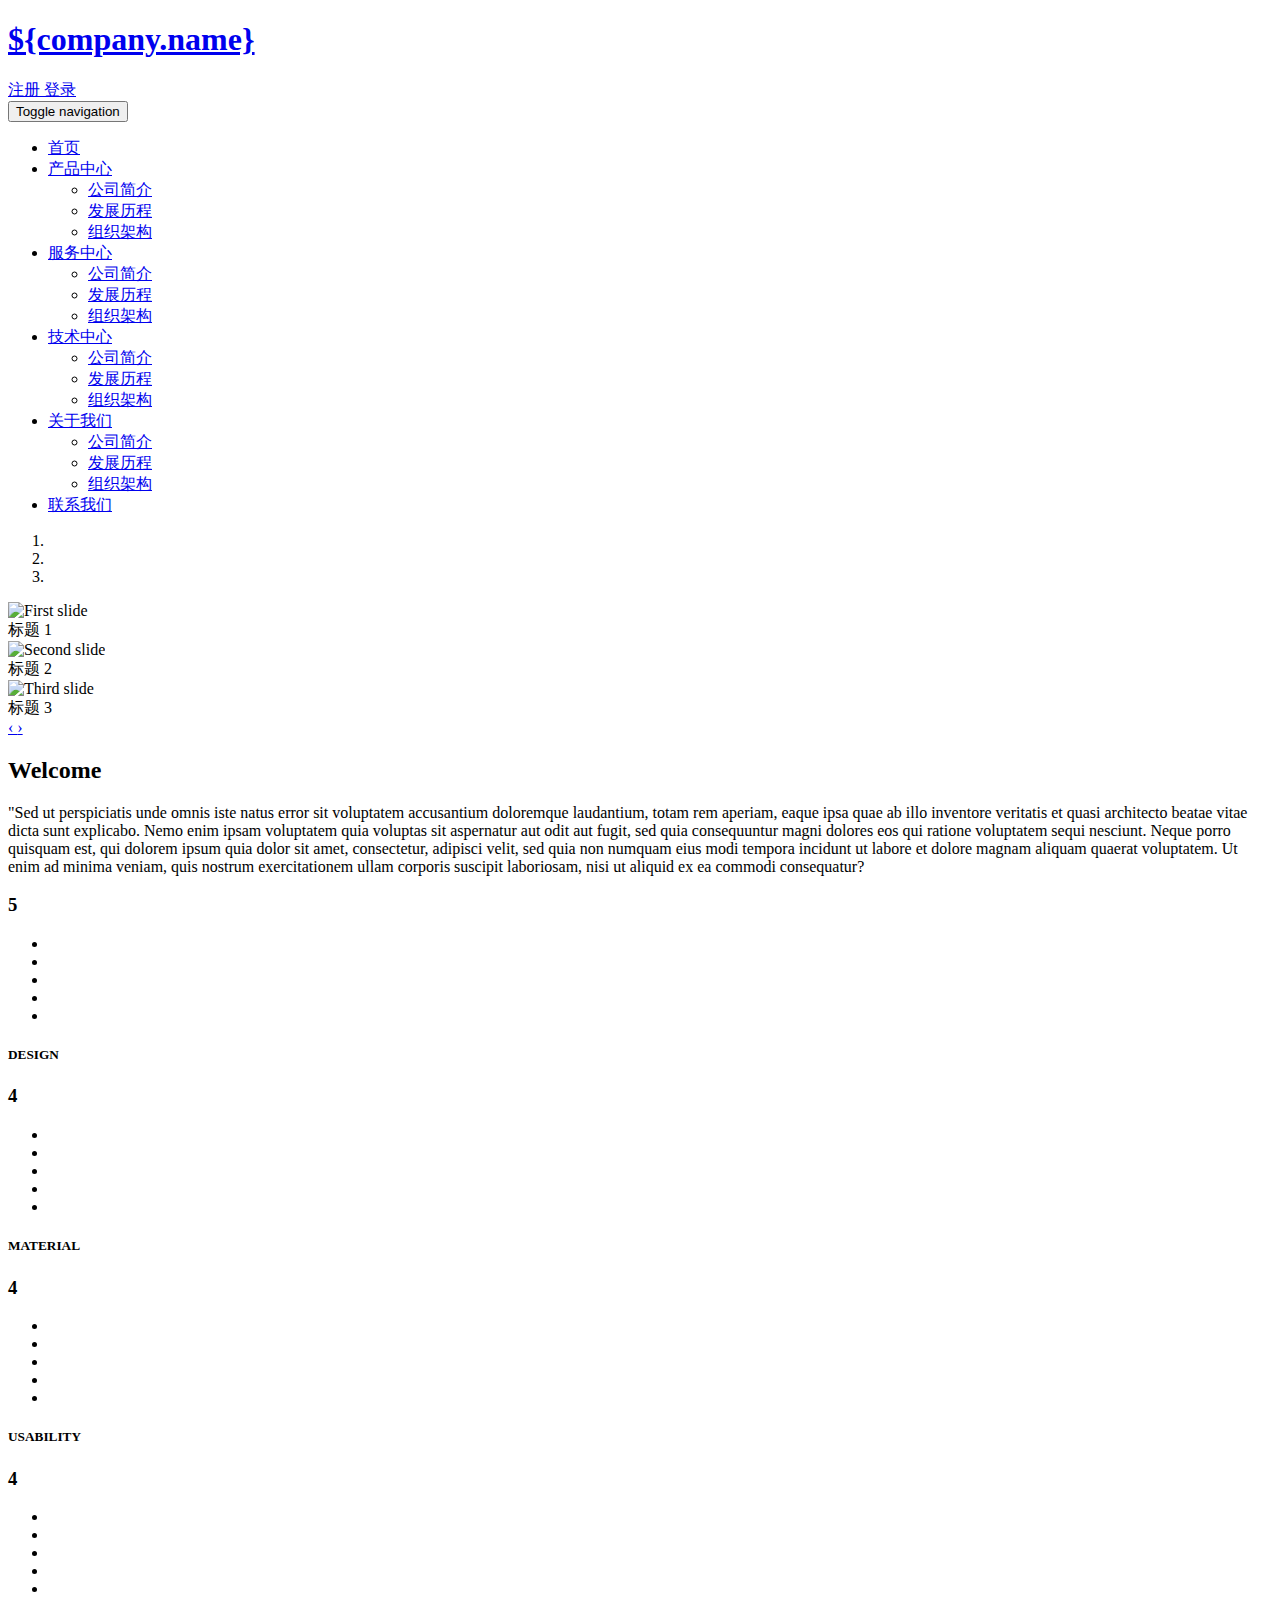
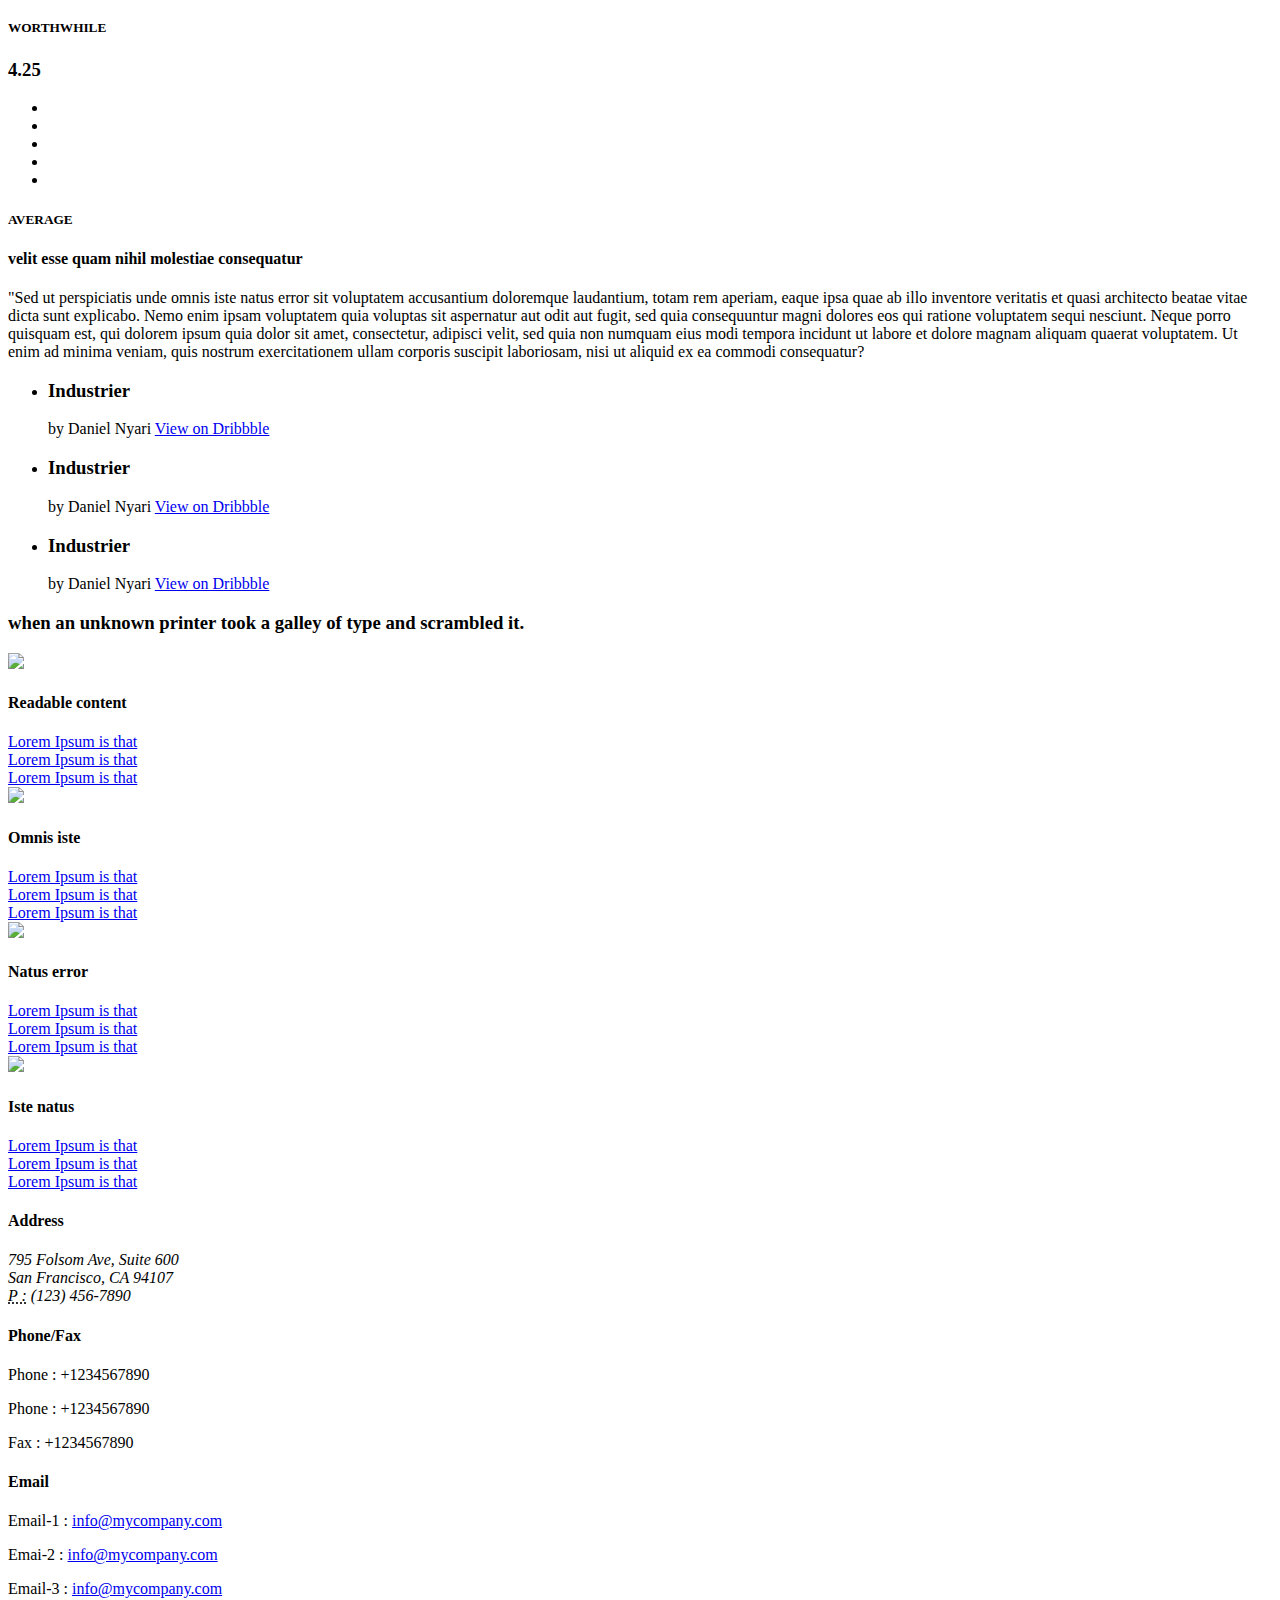
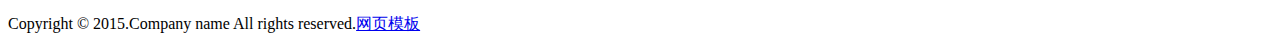
==== src/main.resource/templates/index.html @ 9eebe80a "commit by wnn for base files" ====
<!doctype html>
<html>
<head>
<title>Home</title>
<meta name="viewport" content="width=device-width, initial-scale=1">
<meta http-equiv="Content-Type" content="text/html; charset=utf-8" />
<meta name="keywords"
	content="Chattle Responsive web template, Bootstrap Web Templates, Flat Web Templates, Andriod Compatible web template, Smartphone Compatible web template, free webdesigns for Nokia, Samsung, LG, SonyErricsson, Motorola web design" />

<link rel="stylesheet" href="/css/flexslider.css" type="text/css" media="screen" />
<!--bootstrap-->
<link href="/css/bootstrap.css" rel="stylesheet" type="text/css" />
<!--coustom css-->
<link href="/css/style.css" rel="stylesheet" type="text/css" />
<!--coustom css-->
<link href="/css/page/index.css" rel="stylesheet" type="text/css" />
<!--default-js-->
<script src="/js/jquery-2.1.4.min.js"></script>
<!--bootstrap-js-->
<script src="/js/bootstrap.js"></script>

<script src="/js/responsiveslides.min.js"></script>

<script type="text/javascript">
	
</script>
</head>
<body>
	<div class="header">
		<div class="container">
			<div class="logo">
				<h1>
					<a href="index.html">${company.name}</a>
				</h1>
			</div>
			<div class="login-info">
					<a href="#">
						<span class="glyphicon glyphicon-user">注册</span>
					</a>
					<a href="#">
						<span class="glyphicon glyphicon-log-in">登录</span>
					</a>
			</div>
			<div class="clearfix"></div>
		</div>
	</div>
	<div class="header_nav" id="home">
		<div class="container">
			<nav class="navbar navbar-default chn-gd">
				<!-- Brand and toggle get grouped for better mobile display -->
				<div class="navbar-header">
					<button type="button" class="navbar-toggle collapsed" data-toggle="collapse" data-target="#bs-example-navbar-collapse-1" aria-expanded="false">
					<span class="sr-only">Toggle navigation</span>
					<span class="icon-bar"></span>
					<span class="icon-bar"></span>
					<span class="icon-bar"></span>
					</button>
				</div>
				<!-- Collect the nav links, forms, and other content for toggling -->
				<div class="collapse navbar-collapse" id="bs-example-navbar-collapse-1">
					<ul class="nav navbar-nav navbar-right">
						<li  class="active">
							<a href="index.html">
								<span class="glyphicon glyphicon-home " aria-hidden="true"></span>
								首页
							</a>
						</li>
						<!---->
						<li>
							<a href="projects.html" class="dropdown-toggle" data-toggle="dropdown">
								<span class="glyphicon glyphicon-thumbs-up " aria-hidden="true"></span>
								产品中心
							</a>
							<ul class="dropdown-menu">
								<li><a href="#">公司简介</a></li>
								<li><a href="#">发展历程</a></li>
								<li><a href="#">组织架构</a></li>
							</ul>
						</li>
						<!---->
						<li>
							<a href="services.html" class="dropdown-toggle" data-toggle="dropdown">
								<span class="glyphicon glyphicon-cog " aria-hidden="true"></span>
								服务中心
							</a>
							<ul class="dropdown-menu">
								<li><a href="#">公司简介</a></li>
								<li><a href="#">发展历程</a></li>
								<li><a href="#">组织架构</a></li>
							</ul>
						</li>
						<!---->
						<li>	
							<a href="shortcodes.html" class="dropdown-toggle" data-toggle="dropdown">
								<span class="glyphicon glyphicon-picture " aria-hidden="true"></span>
								技术中心
							</a>
							<ul class="dropdown-menu">
								<li><a href="#">公司简介</a></li>
								<li><a href="#">发展历程</a></li>
								<li><a href="#">组织架构</a></li>
							</ul>
						</li>
						<!---->
						<li>
							<a href="about.html" class="dropdown-toggle" data-toggle="dropdown">
								<span class="glyphicon glyphicon-user " aria-hidden="true"></span>
								关于我们
							</a>
							<ul class="dropdown-menu">
								<li><a href="#">公司简介</a></li>
								<li><a href="#">发展历程</a></li>
								<li><a href="#">组织架构</a></li>
							</ul>
						</li>
						<!---->
						<li class="las">
							<a href="contact.html">
								<span class="glyphicon glyphicon-envelope" aria-hidden="true"></span>
								联系我们
							</a>
						</li>
						<div class="clearfix"></div>
						<!--script-->
						<!-- <script type="text/javascript"> -->
						<!-- jQuery(document).ready(function($) { -->
						<!-- $(".scroll").click(function(event){		 -->
						<!-- event.preventDefault(); -->
						<!-- $('html,body').animate({scrollTop:$(this.hash).offset().top},900); -->
						<!-- }); -->
						<!-- }); -->
						<!-- </script> -->
						<!--script-->
					</ul>
					<!-- /.navbar-collapse -->
					<div class="clearfix"></div>
					<!-- /.container-fluid -->
				</div>
			</nav>
		</div>
	</div>
<!-- banner -->
	<div class="banner">
		<div id="myCarousel" class="carousel slide">
			<!-- 轮播（Carousel）指标 -->
			<ol class="carousel-indicators">
				<li data-target="#myCarousel" data-slide-to="0" class="active"></li>
				<li data-target="#myCarousel" data-slide-to="1"></li>
				<li data-target="#myCarousel" data-slide-to="2"></li>
			</ol>
			<!-- 轮播（Carousel）项目 -->
			<div class="carousel-inner">
				<div class="item active banner">
					<img src="/images/67.jpg" class="banner" alt="First slide">
					<div class="carousel-caption">标题 1</div>
				</div>
				<div class="item banner">
					<img src="/images/67.jpg" class="banner" alt="Second slide">
					<div class="carousel-caption">标题 2</div>
				</div>
				<div class="item banner">
					<img src="/images/67.jpg" class="banner" alt="Third slide">
					<div class="carousel-caption">标题 3</div>
				</div>
			</div>
			<!-- 轮播（Carousel）导航 -->
			<a class="carousel-control left carousel-control-modify" href="#myCarousel" data-slide="prev"> &lsaquo; </a> 
			<a class="carousel-control right carousel-control-modify" href="#myCarousel" data-slide="next">&rsaquo;</a>
		</div>
	</div>
<!-- banner -->
	<!-- welcome -->
	<div class="welcome">
		<div class="container">
			<h2>Welcome</h2>
			<p>"Sed ut perspiciatis unde omnis iste natus error sit
				voluptatem accusantium doloremque laudantium, totam rem aperiam,
				eaque ipsa quae ab illo inventore veritatis et quasi architecto
				beatae vitae dicta sunt explicabo. Nemo enim ipsam voluptatem quia
				voluptas sit aspernatur aut odit aut fugit, sed quia consequuntur
				magni dolores eos qui ratione voluptatem sequi nesciunt. Neque porro
				quisquam est, qui dolorem ipsum quia dolor sit amet, consectetur,
				adipisci velit, sed quia non numquam eius modi tempora incidunt ut
				labore et dolore magnam aliquam quaerat voluptatem. Ut enim ad
				minima veniam, quis nostrum exercitationem ullam corporis suscipit
				laboriosam, nisi ut aliquid ex ea commodi consequatur?</p>
		</div>
	</div>
	<!-- welcome -->
	<!-- welcome-btm -->
	<div class="welcome-btm">
		<div class="container">
			<div class="col-md-4 welcome-left">
				<h3>5</h3>
				<ul class="wel">
					<li><a href="#"></a></li>
					<li><a href="#"></a></li>
					<li><a href="#"></a></li>
					<li><a href="#"></a></li>
					<li><a href="#"></a></li>
					<div class="clearfix"></div>
				</ul>
				<h5>DESIGN</h5>
			</div>
			<div class="col-md-4 welcome-left">
				<h3>4</h3>
				<ul class="wel">
					<li><a href="#"></a></li>
					<li><a href="#"></a></li>
					<li><a href="#"></a></li>
					<li><a href="#"></a></li>
					<li><a href="#" class="wht"></a></li>
					<div class="clearfix"></div>
				</ul>
				<h5>MATERIAL</h5>
			</div>
			<div class="col-md-4 welcome-left">
				<h3>4</h3>
				<ul class="wel">
					<li><a href="#"></a></li>
					<li><a href="#"></a></li>
					<li><a href="#"></a></li>
					<li><a href="#"></a></li>
					<li><a href="#" class="wht"></a></li>
					<div class="clearfix"></div>
				</ul>
				<h5>USABILITY</h5>
			</div>
			<div class="clearfix"></div>
			<div class="wel-top">
				<div class="col-md-6 welcome-left1">
					<h3>4</h3>
					<ul class="wel">
						<li><a href="#"></a></li>
						<li><a href="#"></a></li>
						<li><a href="#"></a></li>
						<li><a href="#"></a></li>
						<li><a href="#" class="wht"></a></li>
						<div class="clearfix"></div>
					</ul>
					<h5>WORTHWHILE</h5>
				</div>
				<div class="col-md-6 welcome-left1">
					<h3>
						4.<span>25</span>
					</h3>
					<ul class="wel">
						<li><a href="#"></a></li>
						<li><a href="#"></a></li>
						<li><a href="#"></a></li>
						<li><a href="#"></a></li>
						<li><a href="#" class="wht"></a></li>
						<div class="clearfix"></div>
					</ul>
					<h5>AVERAGE</h5>
				</div>
				<div class="clearfix"></div>
			</div>
		</div>
	</div>
	<!-- welcome-btm -->
	<!-- why -->
	<div class="why">
		<div class="container">
			<span class="glyphicon glyphicon-globe" aria-hidden="true"></span>
			<h4>velit esse quam nihil molestiae consequatur</h4>
			<p>"Sed ut perspiciatis unde omnis iste natus error sit
				voluptatem accusantium doloremque laudantium, totam rem aperiam,
				eaque ipsa quae ab illo inventore veritatis et quasi architecto
				beatae vitae dicta sunt explicabo. Nemo enim ipsam voluptatem quia
				voluptas sit aspernatur aut odit aut fugit, sed quia consequuntur
				magni dolores eos qui ratione voluptatem sequi nesciunt. Neque porro
				quisquam est, qui dolorem ipsum quia dolor sit amet, consectetur,
				adipisci velit, sed quia non numquam eius modi tempora incidunt ut
				labore et dolore magnam aliquam quaerat voluptatem. Ut enim ad
				minima veniam, quis nostrum exercitationem ullam corporis suscipit
				laboriosam, nisi ut aliquid ex ea commodi consequatur?</p>
			<ul class="ch-grid">
				<li>
					<div class="ch-item ch-img-1">
						<div class="ch-info">
							<h3>Industrier</h3>
							<p>
								by Daniel Nyari <a href="#">View on Dribbble</a>
							</p>
						</div>
					</div>
				</li>
				<li>
					<div class="ch-item ch-img-2">
						<div class="ch-info">
							<h3>Industrier</h3>
							<p>
								by Daniel Nyari <a href="#">View on Dribbble</a>
							</p>
						</div>
					</div>
				</li>
				<li>
					<div class="ch-item ch-img-3">
						<div class="ch-info">
							<h3>Industrier</h3>
							<p>
								by Daniel Nyari <a href="#">View on Dribbble</a>
							</p>
						</div>
					</div>
				</li>
			</ul>
		</div>
	</div>
	<!-- why -->
	<!--  majority -->
	<div class="majority">
		<div class="container">
			<h3>when an unknown printer took a galley of type and scrambled
				it.</h3>
			<div class="col-md-3  majority-left">
				<img src="/images/54.jpg" alt=" " class="img-responsive" />
				<h4>Readable content</h4>
				<li><a href="#">Lorem Ipsum is that</a></li>
				<li><a href="#">Lorem Ipsum is that</a></li>
				<li><a href="#">Lorem Ipsum is that</a></li>
			</div>
			<div class="col-md-3  majority-left">
				<img src="/images/55.jpg" alt=" " class="img-responsive" />
				<h4>Omnis iste</h4>
				<li><a href="#">Lorem Ipsum is that</a></li>
				<li><a href="#">Lorem Ipsum is that</a></li>
				<li><a href="#">Lorem Ipsum is that</a></li>

			</div>
			<div class="col-md-3  majority-left">
				<img src="/images/56.jpg" alt=" " class="img-responsive" />
				<h4>Natus error</h4>
				<li><a href="#">Lorem Ipsum is that</a></li>
				<li><a href="#">Lorem Ipsum is that</a></li>
				<li><a href="#">Lorem Ipsum is that</a></li>

			</div>
			<div class="col-md-3  majority-left">
				<img src="/images/57.jpg" alt=" " class="img-responsive" />
				<h4>Iste natus</h4>
				<li><a href="#">Lorem Ipsum is that</a></li>
				<li><a href="#">Lorem Ipsum is that</a></li>
				<li><a href="#">Lorem Ipsum is that</a></li>

			</div>
			<div class="clearfix"></div>
		</div>
	</div>
	<!--  majority -->
	<!--  footer -->
	<div class="footer">
		<div class="container">
			<div class="col-md-4 contact-left">

				<h4>Address</h4>
				<address>
					795 Folsom Ave, Suite 600<br> San Francisco, CA 94107<br>
					<abbr title="Phone">P :</abbr> (123) 456-7890
				</address>
			</div>
			<div class="col-md-4 contact-left">

				<h4>Phone/Fax</h4>
				<p>Phone : +1234567890</p>
				<p>Phone : +1234567890</p>
				<p>Fax : +1234567890</p>
			</div>
			<div class="col-md-4 contact-left">

				<h4>Email</h4>
				<p>
					Email-1 : <a href="mailto:info@example.com">info@mycompany.com</a>
				</p>
				<p>
					Emai-2 : <a href="mailto:info@example.com">info@mycompany.com</a>
				</p>
				<p>
					Email-3 : <a href="mailto:info@example.com">info@mycompany.com</a>
				</p>
			</div>
			<div class="clearfix"></div>

			<div class="copyright">
				<p>
					Copyright &copy; 2015.Company name All rights reserved.<a
						target="_blank" href="http://www.cssmoban.com/">&#x7F51;&#x9875;&#x6A21;&#x677F;</a>
				</p>

			</div>
		</div>
	</div>
	<!--  footer -->
</body>
</html>
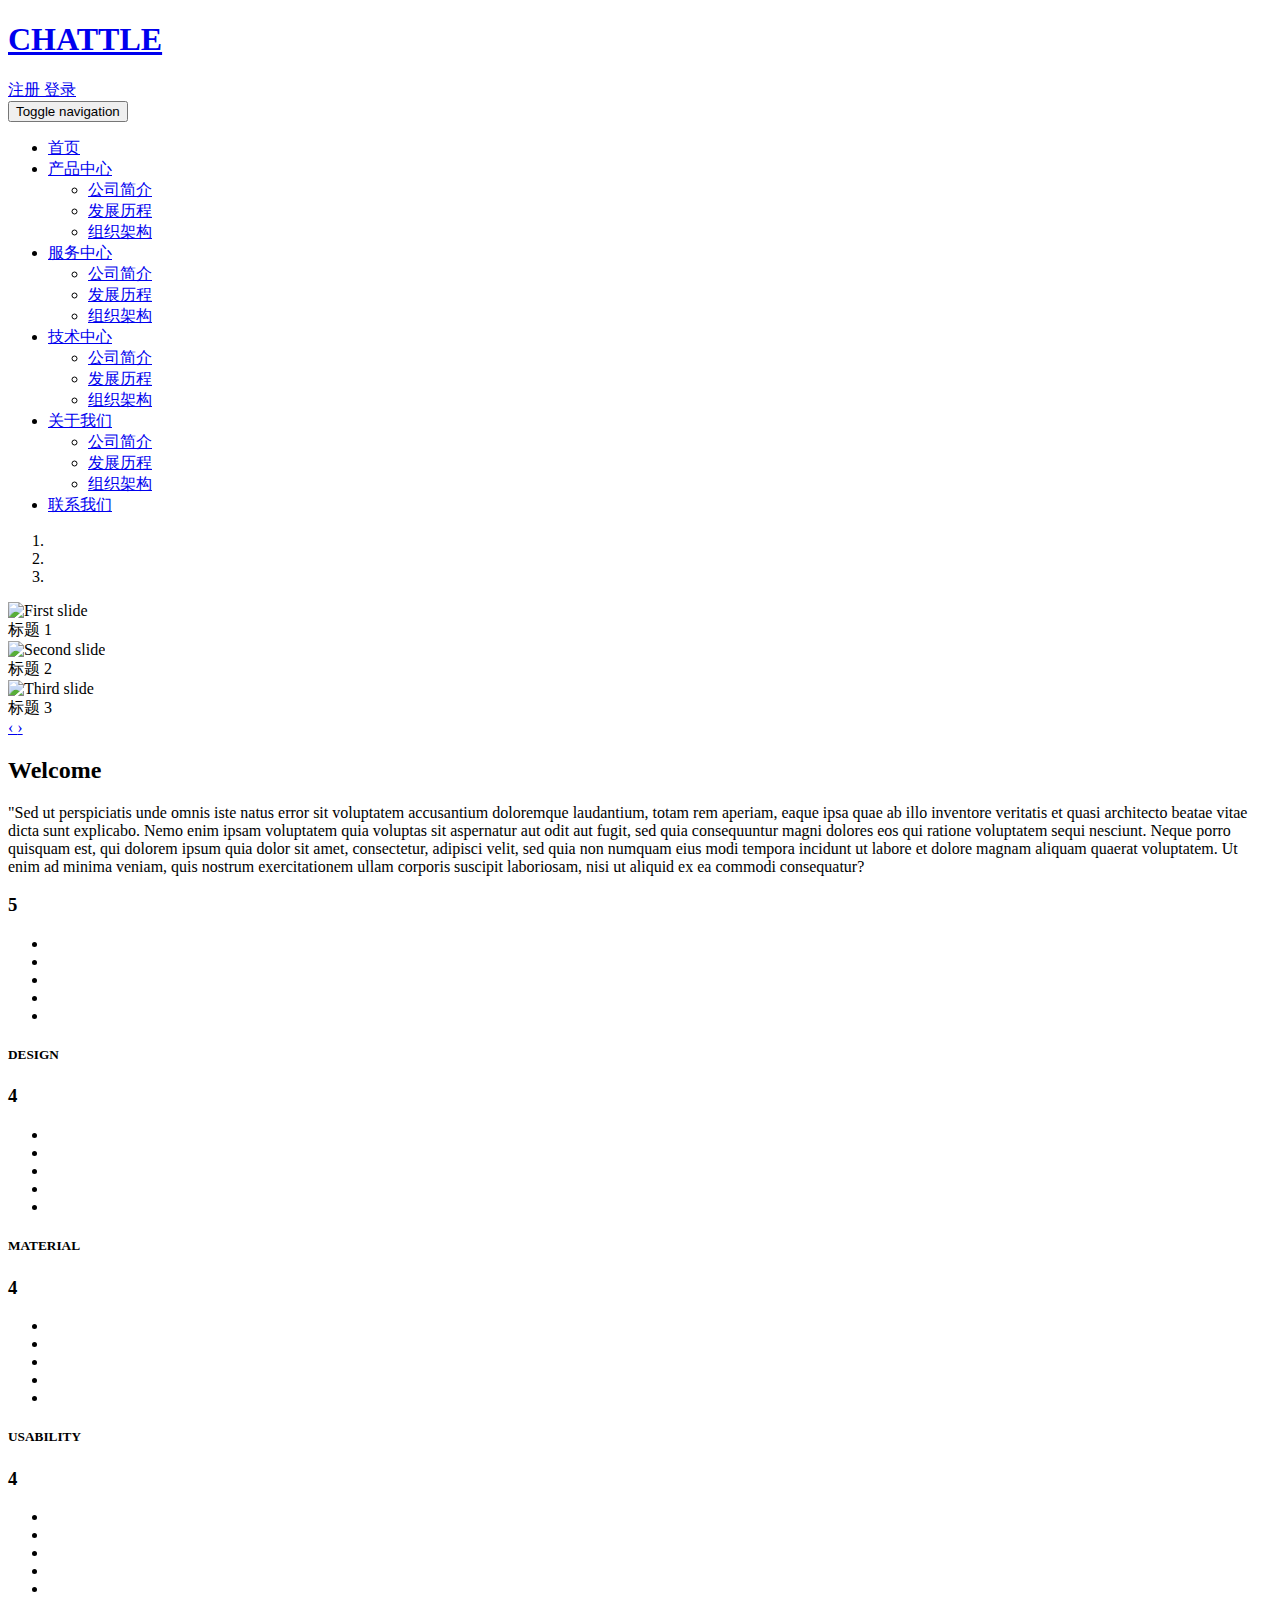
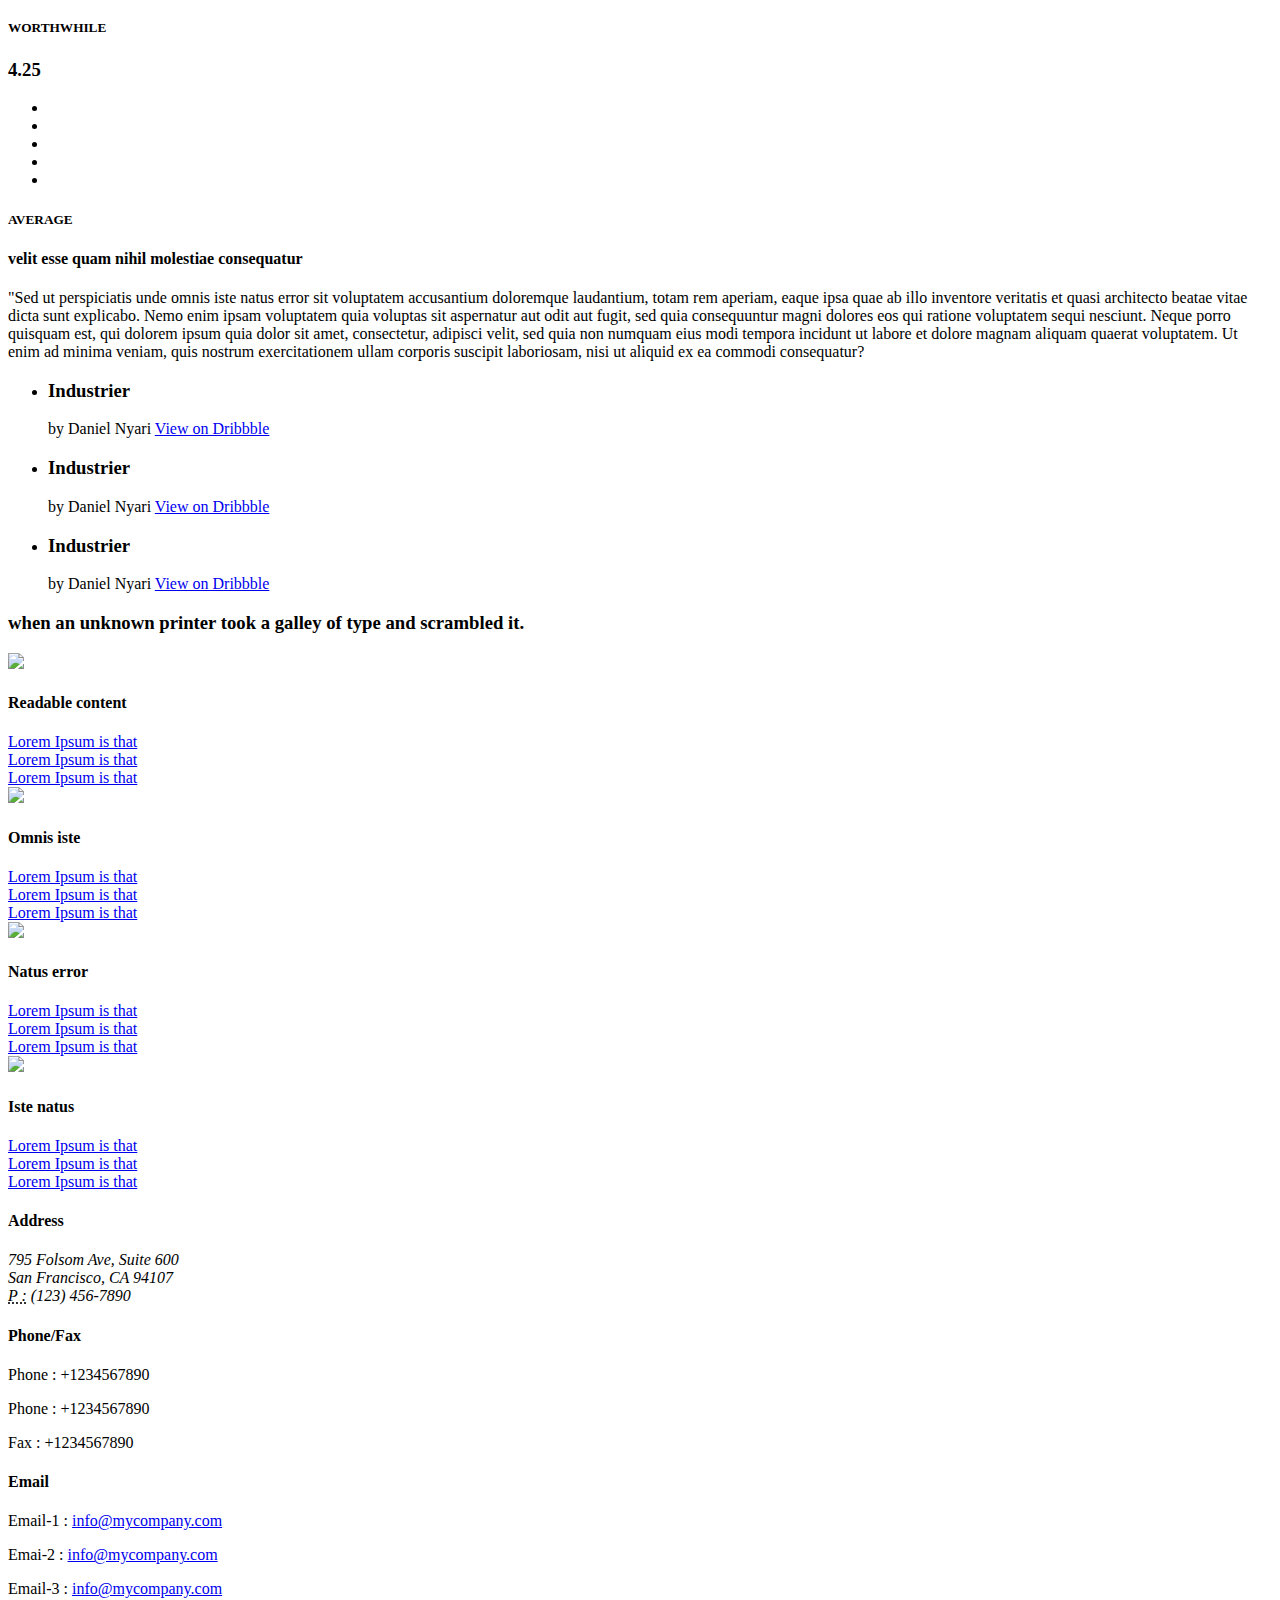
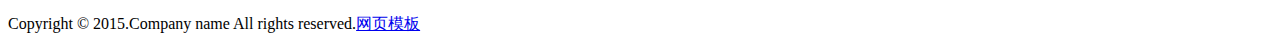
==== commit aece63d9: "commit by wnn for security" ====
--- a/src/main.resource/templates/index.html
+++ b/src/main.resource/templates/index.html
@@ -30,7 +30,7 @@
 		<div class="container">
 			<div class="logo">
 				<h1>
-					<a href="index.html">${company.name}</a>
+					<a href="index.html">CHATTLE</a>
 				</h1>
 			</div>
 			<div class="login-info">
